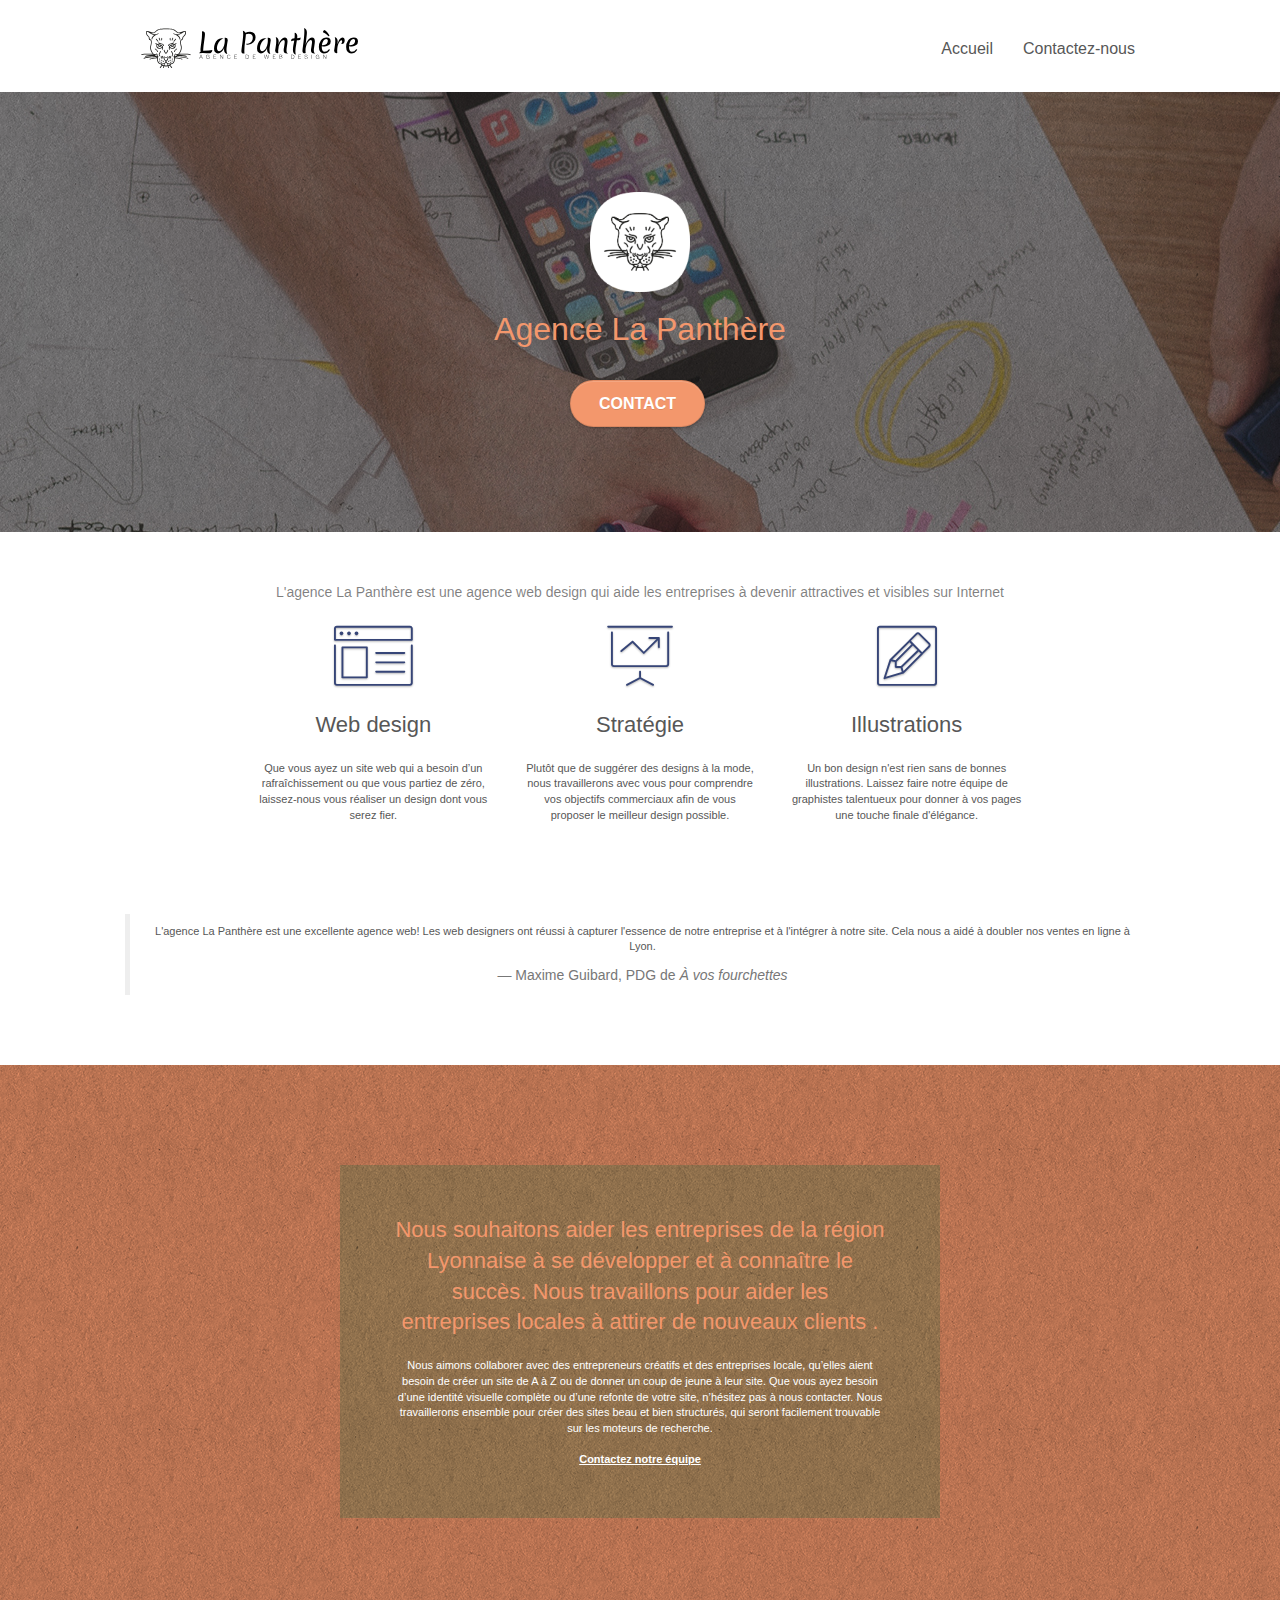
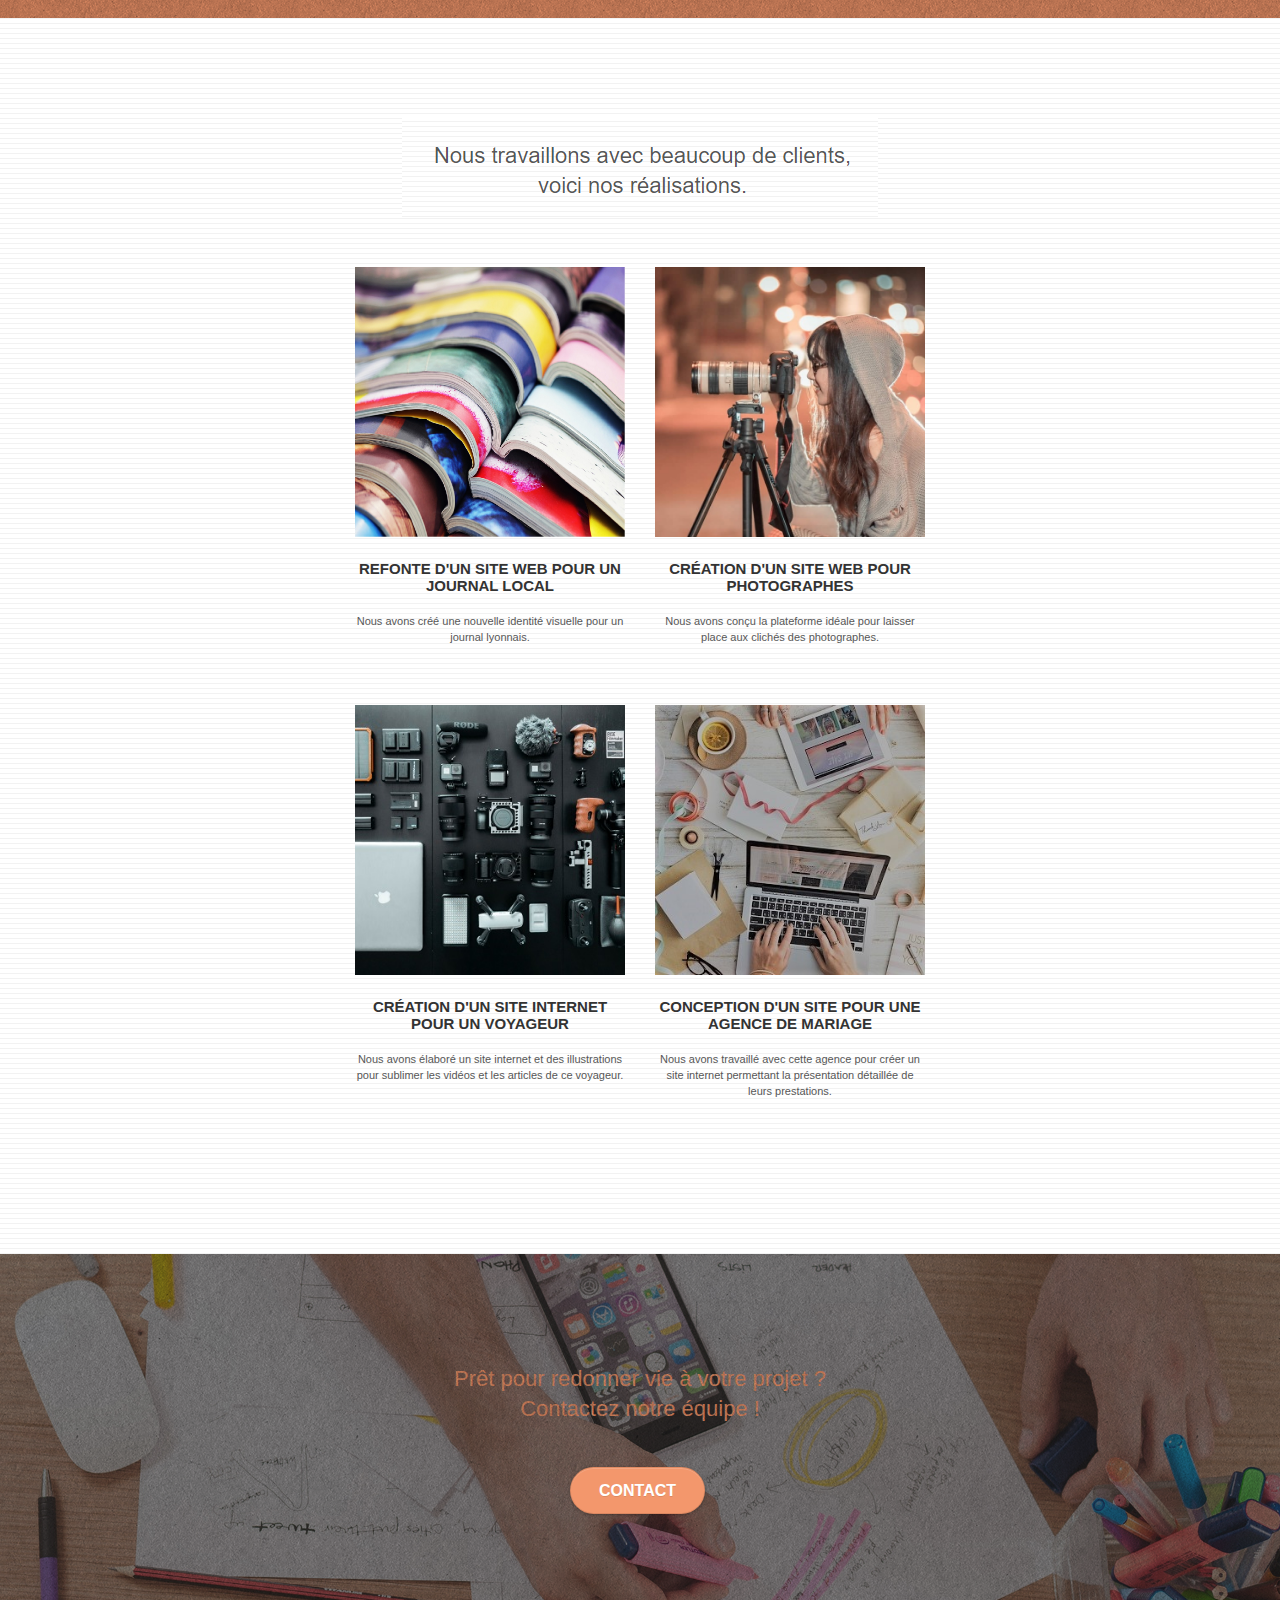
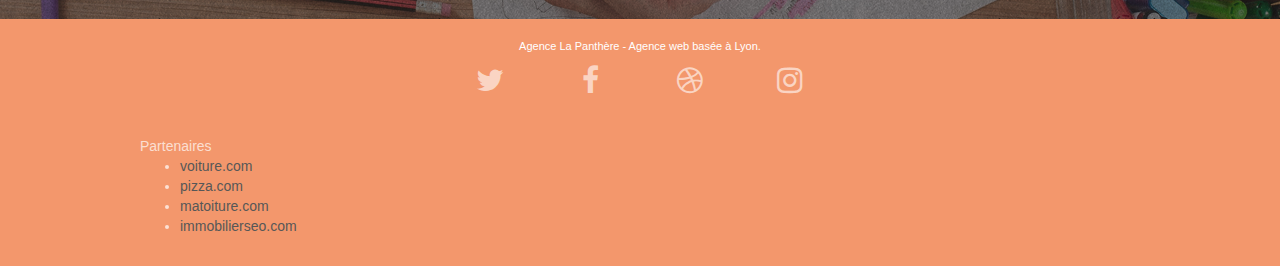
==== accueil.html @ abdcb043 "Amélioration SEO et accessibilité point 1 à 5, 7, 8, 10, 11, 16, 17 et 19" ====
<!doctype html>
<html lang="fr">
<head>
    <meta charset="utf-8">
    <meta name="description" content="L'agence La Pathère est une agence de web design basée à Lyon dont l'objectif est d'aider les entreprises à devenir attractive et visible sur internet.">
    <meta name="viewport" content="width=device-width, initial-scale=1.0, viewport-fit=cover">
    <link rel="shortcut icon" type="image/png" href="favicon.jpg">
    
	<link rel="stylesheet" type="text/css" href="./css/bootstrap.css">
	<link rel="stylesheet" type="text/css" href="style.css">
	<link rel="stylesheet" type="text/css" href="./css/font-awesome.css">
	<link rel="stylesheet" type="text/css" href="./css/et-line.css">
	
    
	<script src="./js/jquery-2.1.0.js"></script>
	<script src="./js/bootstrap.js"></script>
	<script src="./js/blocs.js"></script>
	<script src="./js/jquery.touchSwipe.js" defer></script>
	<script src="./js/gmaps.js"></script>

    <title>La Panthère, entreprise de web design à Lyon</title>

    
<!-- Analytics -->
 
<!-- Analytics END -->
    
</head>
<body>
<!-- Principal conteneur -->
<div class="page-container">
    
<!-- bloc-0 -->
<div class="bloc bgc-white l-bloc " id="bloc-0">
	<div class="container bloc-sm">

		<nav class="navbar row">
			<div class="navbar-header">
				<a class="navbar-brand" href="accueil.html"><img src="img/agence-la-panthere-monochrome.svg" alt="Logo de l'entreprise de web design La Panthère" height="40" /></a>
				<button id="nav-toggle" type="button" class="ui-navbar-toggle navbar-toggle" data-toggle="collapse" data-target=".navbar-1">
					<span class="sr-only">Toggle navigation</span><span class="icon-bar"></span><span class="icon-bar"></span><span class="icon-bar"></span>
				</button>
			</div>
			<div class="collapse navbar-collapse navbar-1 special-dropdown-nav">
				<ul class="site-navigation nav navbar-nav">
					<li>
						<a href="accueil.html">Accueil</a>
					</li>
					<li>
					</li>
					<li>
						<a href="contact.html">Contactez-nous</a>
					</li>
				</ul>
			</div>
		</nav>
	</div>
</div>
<!-- bloc-0 END -->

<!-- bloc-1-presentation -->
<div class="bloc bgc-dark-slate-blue bg-banniere d-bloc bg-t-edge bloc-bg-texture texture-paper b-parallax" id="bloc-1-hero">
	<div class="container bloc-lg">
		<div class="row tight-width-whitespace">
			<div class="col-sm-12">
				<img src="img/logo.png" class="center-block image-resize-mode" width="100" alt="Logo de l'entreprise de web design La Panthère" />
				<h1 class="text-center hero-bloc-text tc-white ">
					Agence La Panthère
				</h1>
				<div class="text-center">
					<a href="contact.html" class="btn btn-lg btn-clean btn-rd cta-hero btn-atomic-tangerine" id="cta-hero">Contact</a>
				</div>
			</div>
		</div>
	</div>
</div>
<!-- bloc-1-presentation END -->

<!-- bloc-2-services -->
<div class="bloc bgc-white l-bloc" id="bloc-2-services">
	<div class="container bloc-md">
		<div class="text-center">
			L'agence La Panthère est une agence web design qui aide les entreprises à devenir attractives et visibles sur Internet
		</div>
		<div class="row voffset-lg med-width-whitespace">
			<div class="col-sm-4">
				<div class="text-center">
					<span class="et-icon-browser sm-shadow icon-dark-slate-blue icons icon-lg"></span>
				</div>
				<h2 class="mg-md text-center">
					Web design
				</h2>
				<p class="text-center ">
					Que vous ayez un site web qui a besoin d&rsquo;un rafraîchissement ou que vous partiez de zéro, laissez-nous vous réaliser un design dont vous serez fier.
				</p>
			</div>
			<div class="col-sm-4">
				<div class="text-center">
					<span class="et-icon-presentation sm-shadow icon-dark-slate-blue icons icon-lg"></span>
				</div>
				<h2 class="mg-md text-center">
					Stratégie
				</h2>
				<p class="text-center ">
					Plutôt que de suggérer des designs à la mode, nous travaillerons avec vous pour comprendre vos objectifs commerciaux afin de vous proposer le meilleur design possible.<br>
				</p>
			</div>
			<div class="col-sm-4">
				<div class="text-center">
					<span class="et-icon-edit sm-shadow icon-dark-slate-blue icons icon-lg"></span>
				</div>
				<h2 class="mg-md text-center">
					Illustrations
				</h2>
				<p class="text-center ">
					Un bon design n'est rien sans de bonnes illustrations. Laissez faire notre équipe de graphistes talentueux pour donner à vos pages une touche finale d'élégance.
				</p>
			</div>
		</div>
		<div class="row voffset-lg voffset">
			<blockquote class="blockquote text-center">
				<p class="mb-0">L'agence La Panthère est une excellente agence web! Les web designers ont réussi à capturer l'essence de notre entreprise et à l'intégrer à notre site. Cela nous a aidé à doubler nos ventes en ligne à Lyon.</p>
				<footer class="blockquote-footer">Maxime Guibard, PDG de <cite title="Source Title">À vos fourchettes</cite></footer>
			</blockquote>
		</div>
	</div>
</div>
<!-- bloc-2-services END -->

<!-- bloc-3-what-i-do -->
<div class="bloc tc-white bgc-atomic-tangerine bg-presentation d-bloc bloc-bg-texture texture-paper b-parallax" id="bloc-3-what-i-do">
	<div class="container bloc-lg">
		<div class="row tight-width-whitespace black-background">
			<div class="col-sm-12">
				<h2 class="mg-md text-center tc-white">
					Nous souhaitons aider les entreprises de la région Lyonnaise à se développer et à connaître le succès. Nous travaillons pour aider les entreprises locales à attirer de nouveaux clients .<br>
				</h2>
				<p class="text-center white">
					Nous aimons collaborer avec des entrepreneurs créatifs et des entreprises locale, qu’elles aient besoin de créer un site de A à Z ou de donner un coup de jeune à leur site. Que vous ayez besoin d’une identité visuelle complète ou d’une refonte de votre site, n’hésitez pas à nous contacter. Nous travaillerons ensemble pour créer des sites beau et bien structurés, qui seront facilement trouvable sur les moteurs de recherche. <br><br><a class="ltc-white bold-link" href="contact.html">Contactez notre équipe</a><br>
				</p>
			</div>
		</div>
	</div>
</div>
<!-- bloc-3-what-i-do END -->

<!-- bloc-4-portfolio -->
<div class="bloc bgc-white bg-lines-h2-bg bg-repeat l-bloc" id="bloc-4-portfolio">
	<div class="container bloc-lg">
		<div class="row">
			<div class="col-sm-12 text-center">
				<img alt="Image de livre empilé" src="img/title2.png" />
			</div>
		</div>
		<div class="row tight-width-whitespace portfolio-row">
			<div class="col-sm-6">
				<a href="#" data-lightbox="img/1.jpg" data-gallery-id="gallery-1" data-caption="Refonte d'un site web pour un journal local" data-frame="snapshot-lb"><img src="img/1.jpg" alt="Photo de livre empilé" class="img-responsive portfolio-thumb" /></a>
				<h3 class="mg-md text-center">
					Refonte d'un site web pour un journal local
				</h3>
				<p class="text-center">
					Nous avons créé une nouvelle identité visuelle pour un journal lyonnais.
				</p>
			</div>
			<div class="col-sm-6">
				<a href="#" data-lightbox="img/2.jpg" data-gallery-id="gallery-1" data-caption="Création d'un site web pour photographes" data-frame="snapshot-lb"><img src="img/2.jpg" class="img-responsive portfolio-thumb" alt="Photo d'une femme prenant une photo" /></a>
				<h3 class="mg-md text-center">
					Création d'un site web pour photographes
				</h3>
				<p class="text-center">
					Nous avons conçu la plateforme idéale pour laisser place aux clichés des photographes.
				</p>
			</div>
		</div>
		<div class="row tight-width-whitespace portfolio-row">
			<div class="col-sm-6">
				<a href="#" data-lightbox="img/3.bmp" data-gallery-id="gallery-1" data-caption="Création d'un site internet pour un voyageur" data-frame="snapshot-lb"><img src="img/3.bmp" class="img-responsive portfolio-thumb" alt="Photo de divers équipements de vidéaste"/></a>
				<h3 class="mg-md text-center">
					Création d'un site internet pour un voyageur
				</h3>
				<p class="text-center">
					Nous avons élaboré un site internet et des illustrations pour sublimer les vidéos et les articles de ce voyageur.
				</p>
			</div>
			<div class="col-sm-6">
				<a href="#" data-lightbox="img/4.bmp" data-gallery-id="gallery-1" data-caption="Conception d'un site pour une agence de mariage" data-frame="snapshot-lb"><img src="img/4.bmp" class="img-responsive portfolio-thumb" alt="Photo représantant des personnes travaillant sur une site web pour une agence de mariage" /></a>
				<h3 class="mg-md text-center">
					Conception d'un site pour une agence de mariage
				</h3>
				<p class="text-center">
					Nous avons travaillé avec cette agence pour créer un site internet permettant la présentation détaillée de leurs prestations.
				</p>
			</div>
		</div>
	</div>
</div>
<!-- bloc-4-portfolio END -->

<!-- bloc-5-cta -->
<div class="bloc bgc-dark-slate-blue bg-banniere d-bloc bloc-bg-texture texture-paper" id="bloc-5-cta">
	<div class="container bloc-lg">
		<div class="row">
			<h2 class="mg-md text-center tc-white">
				Prêt pour redonner vie à votre projet ?<br>Contactez notre équipe !
			</h2>
			<div class="col-sm-12 text-center">
				<a href="contact.html" class="btn btn-atomic-tangerine btn-clean btn-rd btn-lg cta-hero">Contact</a>
			</div>
		</div>
	</div>
</div>
<!-- bloc-5-cta END -->

<!-- Footer - bloc-8 -->
<div class="bloc bgc-atomic-tangerine d-bloc" id="bloc-8">
	<div class="container bloc-sm">
		<div class="row">
			<div class="col-sm-12">
				<p class="text-center white">
					Agence La Panthère - Agence web basée à Lyon.<br>
				</p>
				<div class="row row-no-gutters social">
					<div class="col-sm-3">
						<div class="text-center">
							<a class="social" href="index.html"><span class="fa fa-twitter icon-md"></span></a>
						</div>
					</div>
					<div class="col-sm-3">
						<div class="text-center">
							<a class="social" href="index.html"><span class="fa fa-facebook icon-md"></span></a>
						</div>
					</div>
					<div class="col-sm-3">
						<div class="text-center">
							<a class="social" href="index.html"><span class="fa fa-dribbble icon-md"></span></a>
						</div>
					</div>
					<div class="col-sm-3">
						<div class="text-center">
							<a class="social" href="index.html"><span class="fa fa-instagram icon-md"></span></a>
						</div>
					</div>
					<div class="keywords" style="color:#F3976C;">Agence web à paris, stratégie web, web design, illustrations, design de site web, site web, web, internet, site internet, site</div>
				</div>
				<div class="row">
					<div class="col-sm-4">
						Partenaires
							<ul>
								<li><a href="voiture.com">voiture.com</a></li>
								<li><a href="pizza.com">pizza.com</a></li>
								<li><a href="matoiture.com">matoiture.com</a></li>
								<li><a href="immobilierseo.com">immobilierseo.com</a></li>
							</ul>		
					</div>
				</div>
			</div>
		</div>
	</div>
</div>
<!-- Footer - bloc-8 END -->

</div>
<!-- Principal conteneur END -->
    

</body>
</html>
---- style.css ----
body {
    margin: 0;
    padding: 0;
    background: #FFF;
    overflow-x: hidden;
    -webkit-font-smoothing: antialiased;
    -moz-osx-font-smoothing: grayscale;
}

a,
button {
    transition: all .3s ease-in-out;
    outline: none!important;
}

a:hover {
    text-decoration: none;
    cursor: pointer;
}

#page-loading-blocs-notifaction {
    position: fixed;
    top: 0;
    bottom: 0;
    width: 100%;
    z-index: 100000;
    background: #FFFFFF url("img/pageload-spinner.gif") no-repeat center center;
}

.bloc {
    width: 100%;
    clear: both;
    background: 50% 50% no-repeat;
    padding: 0 50px;
    -webkit-background-size: cover;
    -moz-background-size: cover;
    -o-background-size: cover;
    background-size: cover;
    position: relative;
}

.bloc .container {
    padding-left: 0;
    padding-right: 0;
}

.bloc-lg {
    padding: 100px 50px;
}

.bloc-md {
    padding: 50px;
}

.bloc-sm {
    padding: 20px 50px;
}

.bg-center,
.bg-l-edge,
.bg-r-edge,
.bg-t-edge,
.bg-b-edge,
.bg-tl-edge,
.bg-bl-edge,
.bg-tr-edge,
.bg-br-edge,
.bg-repeat {
    -webkit-background-size: auto!important;
    -moz-background-size: auto!important;
    -o-background-size: auto!important;
    background-size: auto!important;
}

.bg-repeat {
    background: repeat;
}

.bg-t-edge {
    background: top no-repeat;
}

.bloc-bg-texture::before {
    content: "";
    background-size: 2px 2px;
    position: absolute;
    top: 0;
    bottom: 0;
    left: 0;
    right: 0;
}

.texture-paper::before {
    background: url("img/texture-paper.png");
    background-size: 280px 280px;
}

.b-parallax {
    background-attachment: fixed;
}

.d-bloc {
    color: rgba(255, 255, 255, .7);
}

.d-bloc button:hover {
    color: rgba(255, 255, 255, .9);
}

.d-bloc .icon-round,
.d-bloc .icon-square,
.d-bloc .icon-rounded,
.d-bloc .icon-semi-rounded-a,
.d-bloc .icon-semi-rounded-b {
    border-color: rgba(255, 255, 255, .9);
}

.d-bloc .divider-h span {
    border-color: rgba(255, 255, 255, .2);
}

.d-bloc .a-btn,
.d-bloc .navbar a,
.d-bloc .navbar-brand,
.d-bloc a .icon-sm,
.d-bloc a .icon-md,
.d-bloc a .icon-lg,
.d-bloc a .icon-xl,
.d-bloc h1 a,
.d-bloc h2 a,
.d-bloc h3 a,
.d-bloc h4 a,
.d-bloc h5 a,
.d-bloc h6 a,
.d-bloc p a {
    color: rgba(255, 255, 255, .6);
}

.d-bloc .a-btn:hover,
.d-bloc .navbar a:hover,
.d-bloc .navbar-brand:hover,
.d-bloc a:hover .icon-sm,
.d-bloc a:hover .icon-md,
.d-bloc a:hover .icon-lg,
.d-bloc a:hover .icon-xl,
.d-bloc h1 a:hover,
.d-bloc h2 a:hover,
.d-bloc h3 a:hover,
.d-bloc h4 a:hover,
.d-bloc h5 a:hover,
.d-bloc h6 a:hover,
.d-bloc p a:hover {
    color: rgba(255, 255, 255, 1);
}

.d-bloc .navbar-toggle .icon-bar {
    background: rgba(255, 255, 255, 1);
}

.d-bloc .btn-wire,
.d-bloc .btn-wire:hover {
    color: rgba(255, 255, 255, 1);
    border-color: rgba(255, 255, 255, 1);
}

.d-bloc .panel {
    color: rgba(0, 0, 0, .5);
}

.d-bloc .panel button:hover {
    color: rgba(0, 0, 0, .7);
}

.d-bloc .panel icon {
    border-color: rgba(0, 0, 0, .7);
}

.d-bloc .panel .divider-h span {
    border-color: rgba(0, 0, 0, .1);
}

.d-bloc .panel .a-btn {
    color: rgba(0, 0, 0, .6);
}

.d-bloc .panel .a-btn:hover {
    color: rgba(0, 0, 0, 1);
}

.d-bloc .panel .btn-wire,
.d-bloc .panel .btn-wire:hover {
    color: rgba(0, 0, 0, .7);
    border-color: rgba(0, 0, 0, .3);
}

.d-bloc .panel,
.l-bloc {
    color: rgba(0, 0, 0, .5);
}

.d-bloc .panel button:hover,
.l-bloc button:hover {
    color: rgba(0, 0, 0, .7);
}

.l-bloc .icon-round,
.l-bloc .icon-square,
.l-bloc .icon-rounded,
.l-bloc .icon-semi-rounded-a,
.l-bloc .icon-semi-rounded-b {
    border-color: rgba(0, 0, 0, .7);
}

.d-bloc .panel .divider-h span,
.l-bloc .divider-h span {
    border-color: rgba(0, 0, 0, .1);
}

.d-bloc .panel .a-btn,
.l-bloc .a-btn,
.l-bloc .navbar a,
.l-bloc .navbar-brand,
.l-bloc a .icon-sm,
.l-bloc a .icon-md,
.l-bloc a .icon-lg,
.l-bloc a .icon-xl,
.l-bloc h1 a,
.l-bloc h2 a,
.l-bloc h3 a,
.l-bloc h4 a,
.l-bloc h5 a,
.l-bloc h6 a,
.l-bloc p a {
    color: rgba(0, 0, 0, .6);
}

.d-bloc .panel .a-btn:hover,
.l-bloc .a-btn:hover,
.l-bloc .navbar a:hover,
.l-bloc .navbar-brand:hover,
.l-bloc a:hover .icon-sm,
.l-bloc a:hover .icon-md,
.l-bloc a:hover .icon-lg,
.l-bloc a:hover .icon-xl,
.l-bloc h1 a:hover,
.l-bloc h2 a:hover,
.l-bloc h3 a:hover,
.l-bloc h4 a:hover,
.l-bloc h5 a:hover,
.l-bloc h6 a:hover,
.l-bloc p a:hover {
    color: rgba(0, 0, 0, 1);
}

.l-bloc .navbar-toggle .icon-bar {
    color: rgba(0, 0, 0, .6);
}

.d-bloc .panel .btn-wire,
.d-bloc .panel .btn-wire:hover,
.l-bloc .btn-wire,
.l-bloc .btn-wire:hover {
    color: rgba(0, 0, 0, .7);
    border-color: rgba(0, 0, 0, .3);
}

.voffset {
    margin-top: 30px;
}

.voffset-lg {
    margin-top: 80px;
}

.row-no-gutters {
    margin-right: 0;
    margin-left: 0;
}

.row.row-no-gutters > [class^="col-"],
.row.row-no-gutters > [class*=" col-"] {
    padding-right: 0;
    padding-left: 0;
}

#bloc-1-hero h1 {
    font-size: 32px;
}

.navbar {
    margin-bottom: 0;
    z-index: 1;
}

.navbar-brand {
    height: auto;
    padding: 3px 15px;
    font-size: 25px;
    font-weight: normal;
    font-weight: 600;
    line-height: 44px;
}

.navbar-brand img {
    max-height: 200px;
    margin: 0 5px 0 0;
    display: inline;
}

.navbar-brand img[src$=svg] {
    min-width: 100px;
}

.nav-center .navbar-brand img {
    margin: 0;
}

.navbar .nav {
    padding-top: 2px;
    margin-right: -16px;
    float: right;
    z-index: 1;
}

.nav > li {
    float: left;
    margin-top: 4px;
    font-size: 16px;
}

.navbar-nav .open .dropdown-menu > li > a {
    text-align: inherit;
}

.nav > li a:hover,
.nav > li a:focus {
    background: transparent;
}

.navbar-toggle {
    margin: 10px 10px 0 0;
    border: 0px;
}

.navbar-toggle:hover {
    background: transparent!important;
}

.navbar-toggle .icon-bar {
    background-color: rgba(0, 0, 0, .5);
    width: 26px;
}

.nav-invert .navbar .nav {
    float: left;
}

.nav-invert .navbar-header,
.nav-invert .navbar-brand {
    float: right;
    position: relative;
    z-index: 2;
}

@media (min-width: 768px) {
    .site-navigation {
        position: absolute;
        top: 50%;
        right: 20px;
        transform: translate(0, -50%);
        -webkit-transform: translateY(-50%);
    }
    .nav > li .dropdown-menu a,
    .nav > li .dropdown-menu a:hover {
        color: #484848;
    }
    .nav-invert .site-navigation {
        left: 0;
        right: 0;
    }
    .nav-center {
        text-align: center;
    }
    .nav-center .navbar-header {
        width: 100%;
    }
    .nav-center .navbar-header,
    .nav-center .navbar-brand,
    .nav-center .nav > li {
        float: none;
        display: inline-block;
    }
    .nav-center .site-navigation {
        position: relative;
        width: 100%;
        right: 0;
        margin-right: 0px;
        margin-top: 20px;
    }
    .nav-center.mini-nav .navbar-toggle {
        float: none;
        margin: 10px auto 0;
    }
}

.nav > li > .dropdown a {
    background: none!important;
    display: block;
    padding: 14px 15px;
}

nav .caret {
    margin: 0 5px;
}

.dropdown-menu .dropdown-menu {
    top: -8px;
    left: 100%;
}

.dropdown-menu .dropmenu-flow-right {
    top: 100%;
    left: 0;
    margin-left: -1px;
    border-top-left-radius: 0;
    border-top-right-radius: 0;
}

.dropdown-menu .dropdown span {
    border: 4px solid black;
    border-top-color: transparent;
    border-right-color: transparent;
    border-bottom-color: transparent;
    margin: 6px -5px 0 0!important;
    float: right;
}

.mg-md {
    margin-top: 10px;
    margin-bottom: 20px;
}

.mg-lg {
    margin-top: 10px;
    margin-bottom: 40px;
}

.btn {
    margin: 0 5px 5px 0;
}

.btn.pull-right {
    margin: 0 0 5px 5px;
}

.btn-d,
.btn-d:hover,
.btn-d:focus {
    color: #FFF;
    background: rgba(0, 0, 0, .3);
}

button {
    outline: none!important;
}

.btn-rd {
    border-radius: 40px;
}

.btn-clean {
    border: 1px solid rgba(0, 0, 0, .08);
    border-bottom-color: rgba(0, 0, 0, .1);
    text-shadow: 0 1px 0 rgba(0, 0, 1, .1);
    box-shadow: 0 1px 3px rgba(0, 0, 1, .25), inset 0 1px 0 0 rgba(255, 255, 255, .15);
}

.icon-md {
    font-size: 30px!important;
}

.icon-lg {
    font-size: 60px!important;
}

.sm-shadow {
    text-shadow: 0 1px 2px rgba(0, 0, 0, .3);
}

.panel-sq,
.panel-sq .panel-heading,
.panel-sq .panel-footer {
    border-radius: 0;
}

.panel-rd {
    border-radius: 30px;
}

.panel-rd .panel-heading {
    border-radius: 29px 29px 0 0;
}

.panel-rd .panel-footer {
    border-radius: 0 0 29px 29px;
}

.form-control {
    border-color: rgba(0, 0, 0, .1);
    box-shadow: none;
}

.scrollToTop {
    width: 40px;
    height: 40px;
    position: fixed;
    bottom: 20px;
    right: 20px;
    opacity: 0;
    z-index: 500;
    transition: all .3s ease-in-out;
}

.scrollToTop span {
    margin-top: 6px;
}

.showScrollTop {
    font-size: 14px;
    opacity: 1;
}

a[data-lightbox] {
    position: relative;
    display: block;
    text-align: center;
}

a[data-lightbox]:hover::before {
    content: "+";
    font-family: "HelveticaNeue-Light", "Helvetica Neue Light", "Helvetica Neue", Helvetica, Arial;
    font-size: 32px;
    width: 50px;
    height: 50px;
    margin-left: -25px;
    border-radius: 50%;
    background: rgba(0, 0, 0, .6);
    color: #FFF;
    font-weight: 100;
    z-index: 1;
    position: absolute;
    top: 50%;
    transform: translateY(-50%);
    -webkit-transform: translateY(-50%);
}

a[data-lightbox]:hover img {
    opacity: 0.6;
    -webkit-animation-fill-mode: none;
    animation-fill-mode: none;
}

#lightbox-modal {
    display: flex;
    align-items: center;
}

#lightbox-modal .modal-dialog {
    width: 90%;
    max-width: 900px;
    margin: 0 auto 0;
}

#lightbox-modal .modal-dialog img {
    max-height: 90vh;
    margin: 0 auto;
}

.lightbox-caption {
    padding: 20px;
    color: #FFF;
    background: rgba(0, 0, 0, .5);
    position: absolute;
    left: 15px;
    right: 15px;
    bottom: 5px;
}

.close-lightbox {
    color: #FFF;
    font-size: 30px;
    position: absolute;
    top: 20px;
    right: 20px;
    z-index: 20;
    background: rgba(0, 0, 0, .5);
    border: none;
    line-height: 30px;
    padding: 0 9px 5px;
    opacity: 0.3;
}

.close-lightbox:hover,
.next-lightbox:hover,
.prev-lightbox:hover {
    opacity: 1.0;
    color: #FFF;
}

.next-lightbox,
.prev-lightbox {
    font-size: 20px;
    color: rgba(255, 255, 255, .9);
    background: rgba(0, 0, 0, .5);
    transition: all .2s ease-in-out;
    position: absolute;
    top: 45%;
    z-index: 1;
    opacity: 0.4;
}

.next-lightbox {
    padding: 6px 8px 1px 13px;
    right: 25px;
}

.prev-lightbox {
    padding: 6px 13px 1px 10px;
    left: 25px;
}

.snapshot-lb .modal-body {
    padding-bottom: 45px;
}

.snapshot-lb .lightbox-caption {
    padding: 0;
    color: rgba(0, 0, 0, .5);
    background: none;
}

h1,
h2,
h3,
h4,
h5,
h6,
p,
label,
.btn,
a {
    font-family: "helvetica";
    font-weight: 400;
    color: #575757!important;
}

.container {
    max-width: 1000px;
}

.hero-bloc-text {
    font-size: 38px;
}

.hero-bloc-text-sub {
    font-size: 36px;
}

.statement-bloc-text {
    line-height: 26px;
    font-style: italic;
    font-size: 20px;
    text-align: center;
    font-weight: lighter;
    max-width: 520px;
    margin: auto auto auto auto;
}

p {
    font-size: 11px;
}

.tight-width-whitespace {
    max-width: 600px;
    margin: auto auto auto auto;
}

.h1 {
    font-size: 20px;
    font-family: "Open Sans";
}

.cta-hero {
    margin-top: 22px;
    color: #FFFFFF!important;
    text-transform: uppercase;
    padding: 12px 28px 12px 28px;
    font-size: 16px;
    font-weight: 700;
}

.social {
    max-width: 400px;
    margin: auto auto auto auto;
}

h2 {
    font-size: 22px;
    line-height: 1.4em;
}

h3 {
    font-size: 15px;
    text-transform: uppercase;
    font-weight: 700;
    color: #333333!important;
}

.med-width-whitespace {
    max-width: 800px;
    margin: auto auto auto auto;
    box-shadow: 0px 0px 0px #000000;
}

h1 {
    color: #333333!important;
}

h4 {
    color: #333333!important;
}

.icons {
    margin-bottom: 14px;
    margin-top: 24px;
}

.white {
    color: #FFFFFF!important;
}

.portfolio-thumb {
    margin-bottom: 24px;
}

.portfolio-row {
    margin-bottom: 44px;
    margin-top: 50px;
}

.avatar {
    box-shadow: 0px 4px 9px rgba(0, 0, 0, 0.3);
}

.black-background {
    background-color: rgba(165, 147, 99, 0.7);
    padding: 40px 40px 40px 40px;
}

.bold-link {
    font-weight: 900;
    text-decoration: underline!important;
}

.bgc-white {
    background-color: #FFFFFF;
}

.bgc-dark-slate-blue {
    background-color: #364577;
}

.bgc-atomic-tangerine {
    background-color: #F3976C;
}

.tc-white {
    color: #F3976C!important;
}

.btn-atomic-tangerine {
    background: #F3976C;
    color: #FFFFFF!important;
}

.btn-atomic-tangerine:hover {
    background: #c27956!important;
    color: #FFFFFF!important;
}

.ltc-white {
    color: #FFFFFF!important;
}

.ltc-white:hover {
    color: #cccccc!important;
}

.ltc-atomic-tangerine {
    color: #F3976C!important;
}

.ltc-atomic-tangerine:hover {
    color: #c27956!important;
}

.icon-dark-slate-blue {
    color: #364577!important;
    border-color: #364577!important;
}

.bg-dots-bg {
    background-image: url("img/dots-bg.png");
}

.bg-lines-h2-bg {
    background-image: url("img/lines-h2-bg.png");
}

.bg-banniere {
    background-image: url("img/agence-la-panthere.jpg");
}

.bg-presentation {
    background-image: url("img/image-de-presentation.bmp");
}

@media (max-width: 1024px) {
    .bloc {
        padding-left: 20px;
        padding-right: 20px;
    }
    .bloc.full-width-bloc,
    .bloc-tile-2.full-width-bloc .container,
    .bloc-tile-3.full-width-bloc .container,
    .bloc-tile-4.full-width-bloc .container {
        padding-left: 0;
        padding-right: 0;
    }
}

@media (max-width: 992px) and (min-width: 768px) {
    .navbar .nav {
        max-width: 80%
    }
    .nav-center.navbar .nav {
        max-width: 100%
    }
}

@media only screen and (min-device-width: 768px) and (max-device-width: 1024px) and (orientation: landscape) {
    .b-parallax {
        background-attachment: scroll;
    }
}

@media only screen and (min-device-width: 1024px) and (max-device-width: 1366px) and (-webkit-min-device-pixel-ratio: 1.5) {
    .b-parallax {
        background-attachment: scroll;
    }
}

@media (max-width: 991px) {
    .container {
        width: 100%;
    }
    .b-parallax {
        background-attachment: scroll;
    }
    .page-container,
    #hero-bloc {
        overflow-x: hidden;
        position: relative;
    }
    .bloc {
        padding-left: constant(safe-area-inset-left);
        padding-right: constant(safe-area-inset-right);
    }
    .bloc-group,
    .bloc-group .bloc {
        display: block;
        width: 100%;
    }
    .bloc-fill-screen .fill-bloc-top-edge,
    .bloc-fill-screen .fill-bloc-bottom-edge {
        padding: 0 20px;
        padding-left: constant(safe-area-inset-left);
        padding-right: constant(safe-area-inset-right);
    }
}

@media (max-width: 767px) {
    .page-container {
        overflow-x: hidden;
        position: relative;
    }
    h1,
    h2,
    h3,
    h4,
    h5,
    h6,
    p,
    #disqus_thread {
        padding-left: 10px!important;
        padding-right: 10px!important;
    }
    .b-parallax {
        background-attachment: scroll;
    }
    .navbar .nav {
        padding-top: 0;
        border-top: 1px solid rgba(0, 0, 0, .2);
        float: none!important;
    }
    .navbar.row {
        margin-left: 0;
        margin-right: 0;
    }
    .site-navigation {
        position: inherit;
        transform: none;
        -webkit-transform: none;
        -ms-transform: none;
    }
    .nav > li {
        margin-top: 0;
        border-bottom: 1px solid rgba(0, 0, 0, .1);
        background: rgba(0, 0, 0, .05);
        text-align: left;
        padding-left: 15px;
        width: 100%;
    }
    .nav > li:hover {
        background: rgba(0, 0, 0, .08);
    }
    .dropdown .dropdown a .caret {
        float: none;
        margin: 5px 0 0 10px!important;
        border: 4px solid black;
        border-bottom-color: transparent;
        border-right-color: transparent;
        border-left-color: transparent;
    }
    #hero-bloc .navbar .nav {
        background: rgba(0, 0, 0, .8);
    }
    #hero-bloc .navbar .nav a {
        color: rgba(255, 255, 255, .6);
    }
    .hero {
        padding: 50px 0;
    }
    .hero-nav {
        left: -1px;
        right: -1px;
    }
    .navbar-collapse {
        padding: 0;
        overflow-x: hidden;
        -webkit-box-shadow: none;
        box-shadow: none;
    }
    .navbar-brand img {
        max-height: 40px;
        width: auto;
    }
    .nav-invert .navbar-header {
        float: none;
        width: 100%;
    }
    .nav-invert .navbar-toggle {
        float: left;
        margin-left: 10px;
    }
    .bloc {
        padding-left: 0;
        padding-right: 0;
    }
    .bloc-xxl,
    .bloc-xl,
    .bloc-lg {
        padding: 40px 0;
    }
    .bloc-sm,
    .bloc-md {
        padding-left: 0;
        padding-right: 0;
    }
    .bloc-tile-2 .container,
    .bloc-tile-3 .container,
    .bloc-tile-4 .container,
    .bloc-fill-screen .fill-bloc-top-edge,
    .bloc-fill-screen .fill-bloc-bottom-edge {
        padding-left: 0;
        padding-right: 0;
    }
    .a-block {
        padding: 0 10px;
    }
    .btn-dwn {
        display: none;
    }
    .voffset {
        margin-top: 5px;
    }
    .voffset-md {
        margin-top: 20px;
    }
    .voffset-lg {
        margin-top: 30px;
    }
    form {
        padding: 5px;
    }
    .close-lightbox {
        display: inline-block;
    }
    .blocsapp-device-iphone5 {
        background-size: 216px 425px;
        padding-top: 60px;
        width: 216px;
        height: 425px;
    }
    .blocsapp-device-iphone5 img {
        width: 180px;
        height: 320px;
    }
}

@media (max-width: 400px) {
    .bloc {
        padding-left: 0;
        padding-right: 0;
    }
}

@media (max-width: 767px) {
    .bloc-mob-center-text {
        text-align: center;
    }
}
---- css/et-line.css ----
@font-face {
    font-family: et-line;
    src: url(../fonts/et-line.eot);
    src: url(../fonts/et-line.eot?#iefix) format('embedded-opentype'), url(../fonts/et-line.woff) format('woff'), url(../fonts/et-line.ttf) format('truetype'), url(../fonts/et-line.svg#et-line) format('svg');
    font-weight: 400;
    font-style: normal
}

.et-icon-adjustments,
.et-icon-alarmclock,
.et-icon-anchor,
.et-icon-aperture,
.et-icon-attachment,
.et-icon-bargraph,
.et-icon-basket,
.et-icon-beaker,
.et-icon-bike,
.et-icon-book-open,
.et-icon-briefcase,
.et-icon-browser,
.et-icon-calendar,
.et-icon-camera,
.et-icon-caution,
.et-icon-chat,
.et-icon-circle-compass,
.et-icon-clipboard,
.et-icon-clock,
.et-icon-cloud,
.et-icon-compass,
.et-icon-desktop,
.et-icon-dial,
.et-icon-document,
.et-icon-documents,
.et-icon-download,
.et-icon-dribbble,
.et-icon-edit,
.et-icon-envelope,
.et-icon-expand,
.et-icon-facebook,
.et-icon-flag,
.et-icon-focus,
.et-icon-gears,
.et-icon-genius,
.et-icon-gift,
.et-icon-global,
.et-icon-globe,
.et-icon-googleplus,
.et-icon-grid,
.et-icon-happy,
.et-icon-hazardous,
.et-icon-heart,
.et-icon-hotairballoon,
.et-icon-hourglass,
.et-icon-key,
.et-icon-laptop,
.et-icon-layers,
.et-icon-lifesaver,
.et-icon-lightbulb,
.et-icon-linegraph,
.et-icon-linkedin,
.et-icon-lock,
.et-icon-magnifying-glass,
.et-icon-map,
.et-icon-map-pin,
.et-icon-megaphone,
.et-icon-mic,
.et-icon-mobile,
.et-icon-newspaper,
.et-icon-notebook,
.et-icon-paintbrush,
.et-icon-paperclip,
.et-icon-pencil,
.et-icon-phone,
.et-icon-picture,
.et-icon-pictures,
.et-icon-piechart,
.et-icon-presentation,
.et-icon-pricetags,
.et-icon-printer,
.et-icon-profile-female,
.et-icon-profile-male,
.et-icon-puzzle,
.et-icon-quote,
.et-icon-recycle,
.et-icon-refresh,
.et-icon-ribbon,
.et-icon-rss,
.et-icon-sad,
.et-icon-scissors,
.et-icon-scope,
.et-icon-search,
.et-icon-shield,
.et-icon-speedometer,
.et-icon-strategy,
.et-icon-streetsign,
.et-icon-tablet,
.et-icon-target,
.et-icon-telescope,
.et-icon-toolbox,
.et-icon-tools,
.et-icon-tools-2,
.et-icon-trophy,
.et-icon-tumblr,
.et-icon-twitter,
.et-icon-upload,
.et-icon-video,
.et-icon-wallet,
.et-icon-wine {
    font-family: et-line;
    speak: none;
    font-style: normal;
    font-weight: 400;
    font-variant: normal;
    text-transform: none;
    line-height: 1;
    -webkit-font-smoothing: antialiased;
    -moz-osx-font-smoothing: grayscale;
    display: inline-block
}

.et-icon-mobile:before {
    content: "\e000"
}

.et-icon-laptop:before {
    content: "\e001"
}

.et-icon-desktop:before {
    content: "\e002"
}

.et-icon-tablet:before {
    content: "\e003"
}

.et-icon-phone:before {
    content: "\e004"
}

.et-icon-document:before {
    content: "\e005"
}

.et-icon-documents:before {
    content: "\e006"
}

.et-icon-search:before {
    content: "\e007"
}

.et-icon-clipboard:before {
    content: "\e008"
}

.et-icon-newspaper:before {
    content: "\e009"
}

.et-icon-notebook:before {
    content: "\e00a"
}

.et-icon-book-open:before {
    content: "\e00b"
}

.et-icon-browser:before {
    content: "\e00c"
}

.et-icon-calendar:before {
    content: "\e00d"
}

.et-icon-presentation:before {
    content: "\e00e"
}

.et-icon-picture:before {
    content: "\e00f"
}

.et-icon-pictures:before {
    content: "\e010"
}

.et-icon-video:before {
    content: "\e011"
}

.et-icon-camera:before {
    content: "\e012"
}

.et-icon-printer:before {
    content: "\e013"
}

.et-icon-toolbox:before {
    content: "\e014"
}

.et-icon-briefcase:before {
    content: "\e015"
}

.et-icon-wallet:before {
    content: "\e016"
}

.et-icon-gift:before {
    content: "\e017"
}

.et-icon-bargraph:before {
    content: "\e018"
}

.et-icon-grid:before {
    content: "\e019"
}

.et-icon-expand:before {
    content: "\e01a"
}

.et-icon-focus:before {
    content: "\e01b"
}

.et-icon-edit:before {
    content: "\e01c"
}

.et-icon-adjustments:before {
    content: "\e01d"
}

.et-icon-ribbon:before {
    content: "\e01e"
}

.et-icon-hourglass:before {
    content: "\e01f"
}

.et-icon-lock:before {
    content: "\e020"
}

.et-icon-megaphone:before {
    content: "\e021"
}

.et-icon-shield:before {
    content: "\e022"
}

.et-icon-trophy:before {
    content: "\e023"
}

.et-icon-flag:before {
    content: "\e024"
}

.et-icon-map:before {
    content: "\e025"
}

.et-icon-puzzle:before {
    content: "\e026"
}

.et-icon-basket:before {
    content: "\e027"
}

.et-icon-envelope:before {
    content: "\e028"
}

.et-icon-streetsign:before {
    content: "\e029"
}

.et-icon-telescope:before {
    content: "\e02a"
}

.et-icon-gears:before {
    content: "\e02b"
}

.et-icon-key:before {
    content: "\e02c"
}

.et-icon-paperclip:before {
    content: "\e02d"
}

.et-icon-attachment:before {
    content: "\e02e"
}

.et-icon-pricetags:before {
    content: "\e02f"
}

.et-icon-lightbulb:before {
    content: "\e030"
}

.et-icon-layers:before {
    content: "\e031"
}

.et-icon-pencil:before {
    content: "\e032"
}

.et-icon-tools:before {
    content: "\e033"
}

.et-icon-tools-2:before {
    content: "\e034"
}

.et-icon-scissors:before {
    content: "\e035"
}

.et-icon-paintbrush:before {
    content: "\e036"
}

.et-icon-magnifying-glass:before {
    content: "\e037"
}

.et-icon-circle-compass:before {
    content: "\e038"
}

.et-icon-linegraph:before {
    content: "\e039"
}

.et-icon-mic:before {
    content: "\e03a"
}

.et-icon-strategy:before {
    content: "\e03b"
}

.et-icon-beaker:before {
    content: "\e03c"
}

.et-icon-caution:before {
    content: "\e03d"
}

.et-icon-recycle:before {
    content: "\e03e"
}

.et-icon-anchor:before {
    content: "\e03f"
}

.et-icon-profile-male:before {
    content: "\e040"
}

.et-icon-profile-female:before {
    content: "\e041"
}

.et-icon-bike:before {
    content: "\e042"
}

.et-icon-wine:before {
    content: "\e043"
}

.et-icon-hotairballoon:before {
    content: "\e044"
}

.et-icon-globe:before {
    content: "\e045"
}

.et-icon-genius:before {
    content: "\e046"
}

.et-icon-map-pin:before {
    content: "\e047"
}

.et-icon-dial:before {
    content: "\e048"
}

.et-icon-chat:before {
    content: "\e049"
}

.et-icon-heart:before {
    content: "\e04a"
}

.et-icon-cloud:before {
    content: "\e04b"
}

.et-icon-upload:before {
    content: "\e04c"
}

.et-icon-download:before {
    content: "\e04d"
}

.et-icon-target:before {
    content: "\e04e"
}

.et-icon-hazardous:before {
    content: "\e04f"
}

.et-icon-piechart:before {
    content: "\e050"
}

.et-icon-speedometer:before {
    content: "\e051"
}

.et-icon-global:before {
    content: "\e052"
}

.et-icon-compass:before {
    content: "\e053"
}

.et-icon-lifesaver:before {
    content: "\e054"
}

.et-icon-clock:before {
    content: "\e055"
}

.et-icon-aperture:before {
    content: "\e056"
}

.et-icon-quote:before {
    content: "\e057"
}

.et-icon-scope:before {
    content: "\e058"
}

.et-icon-alarmclock:before {
    content: "\e059"
}

.et-icon-refresh:before {
    content: "\e05a"
}

.et-icon-happy:before {
    content: "\e05b"
}

.et-icon-sad:before {
    content: "\e05c"
}

.et-icon-facebook:before {
    content: "\e05d"
}

.et-icon-twitter:before {
    content: "\e05e"
}

.et-icon-googleplus:before {
    content: "\e05f"
}

.et-icon-rss:before {
    content: "\e060"
}

.et-icon-tumblr:before {
    content: "\e061"
}

.et-icon-linkedin:before {
    content: "\e062"
}

.et-icon-dribbble:before {
    content: "\e063"
}
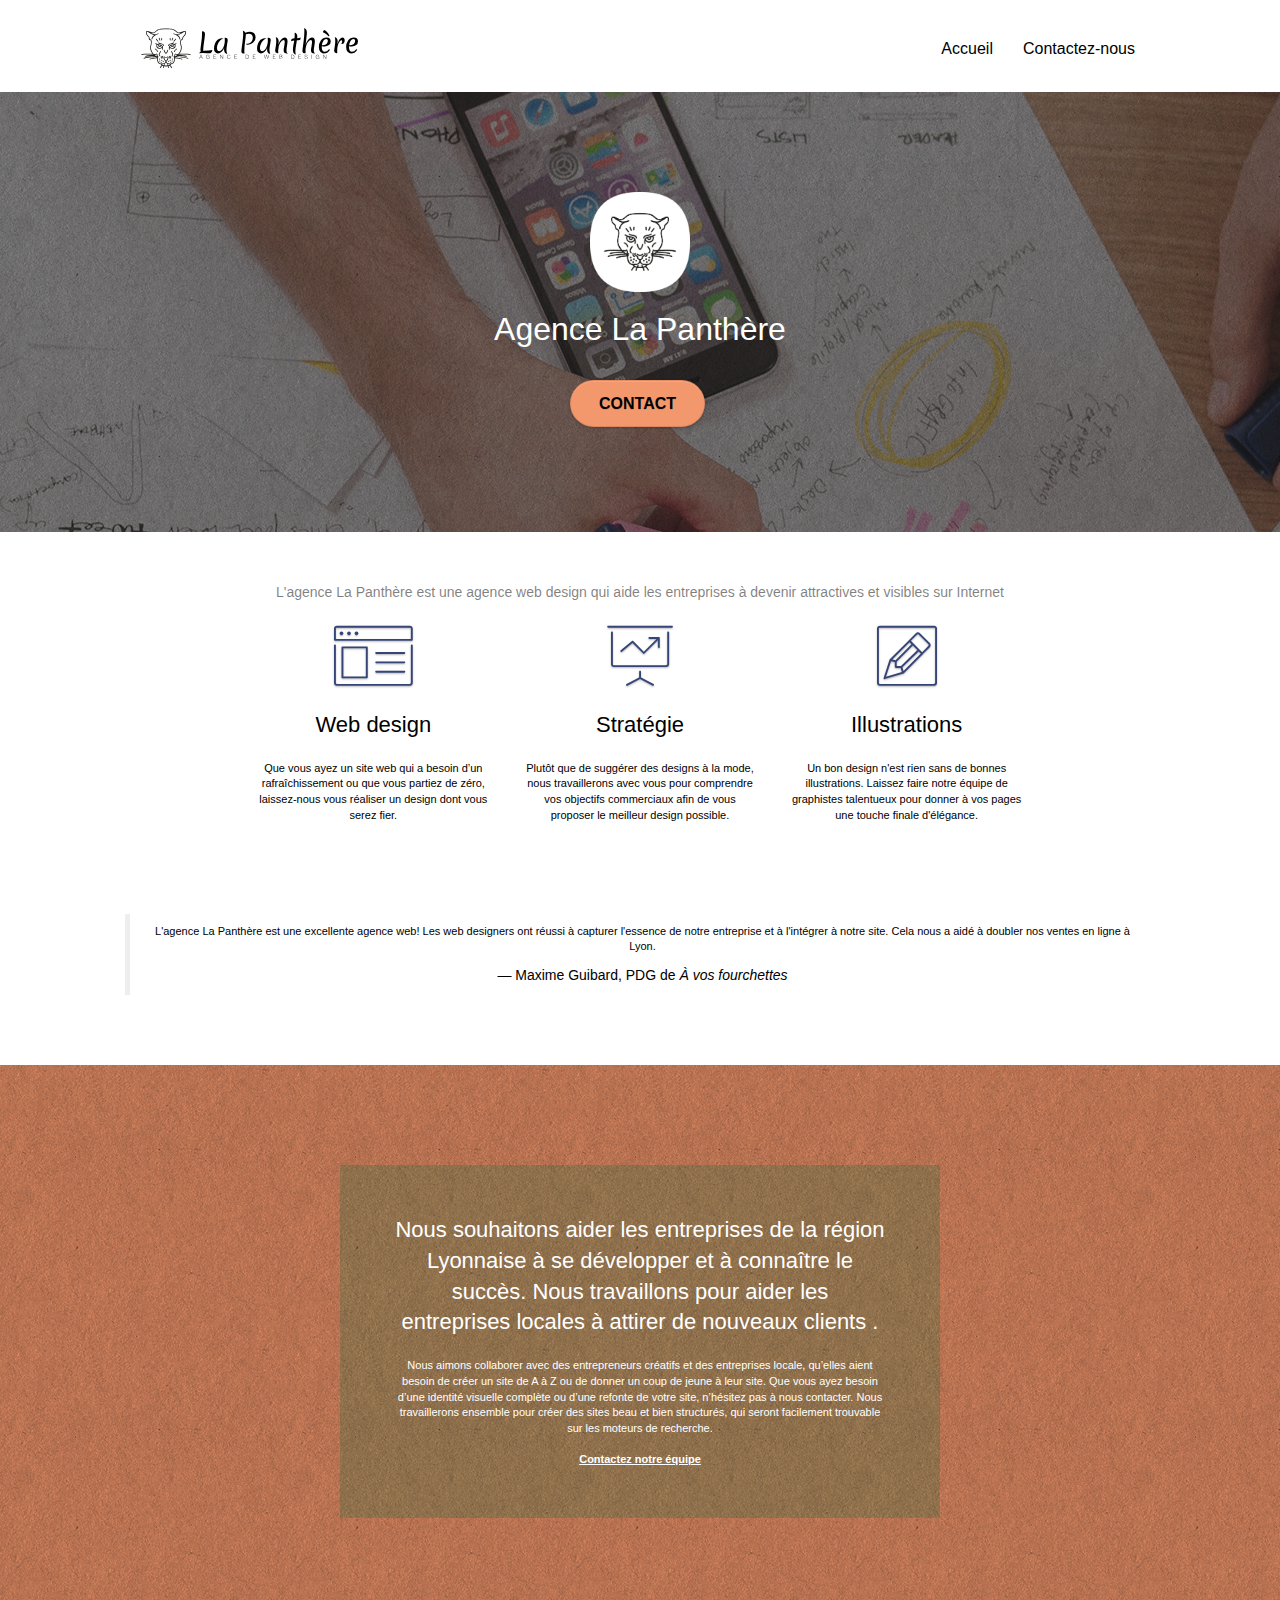
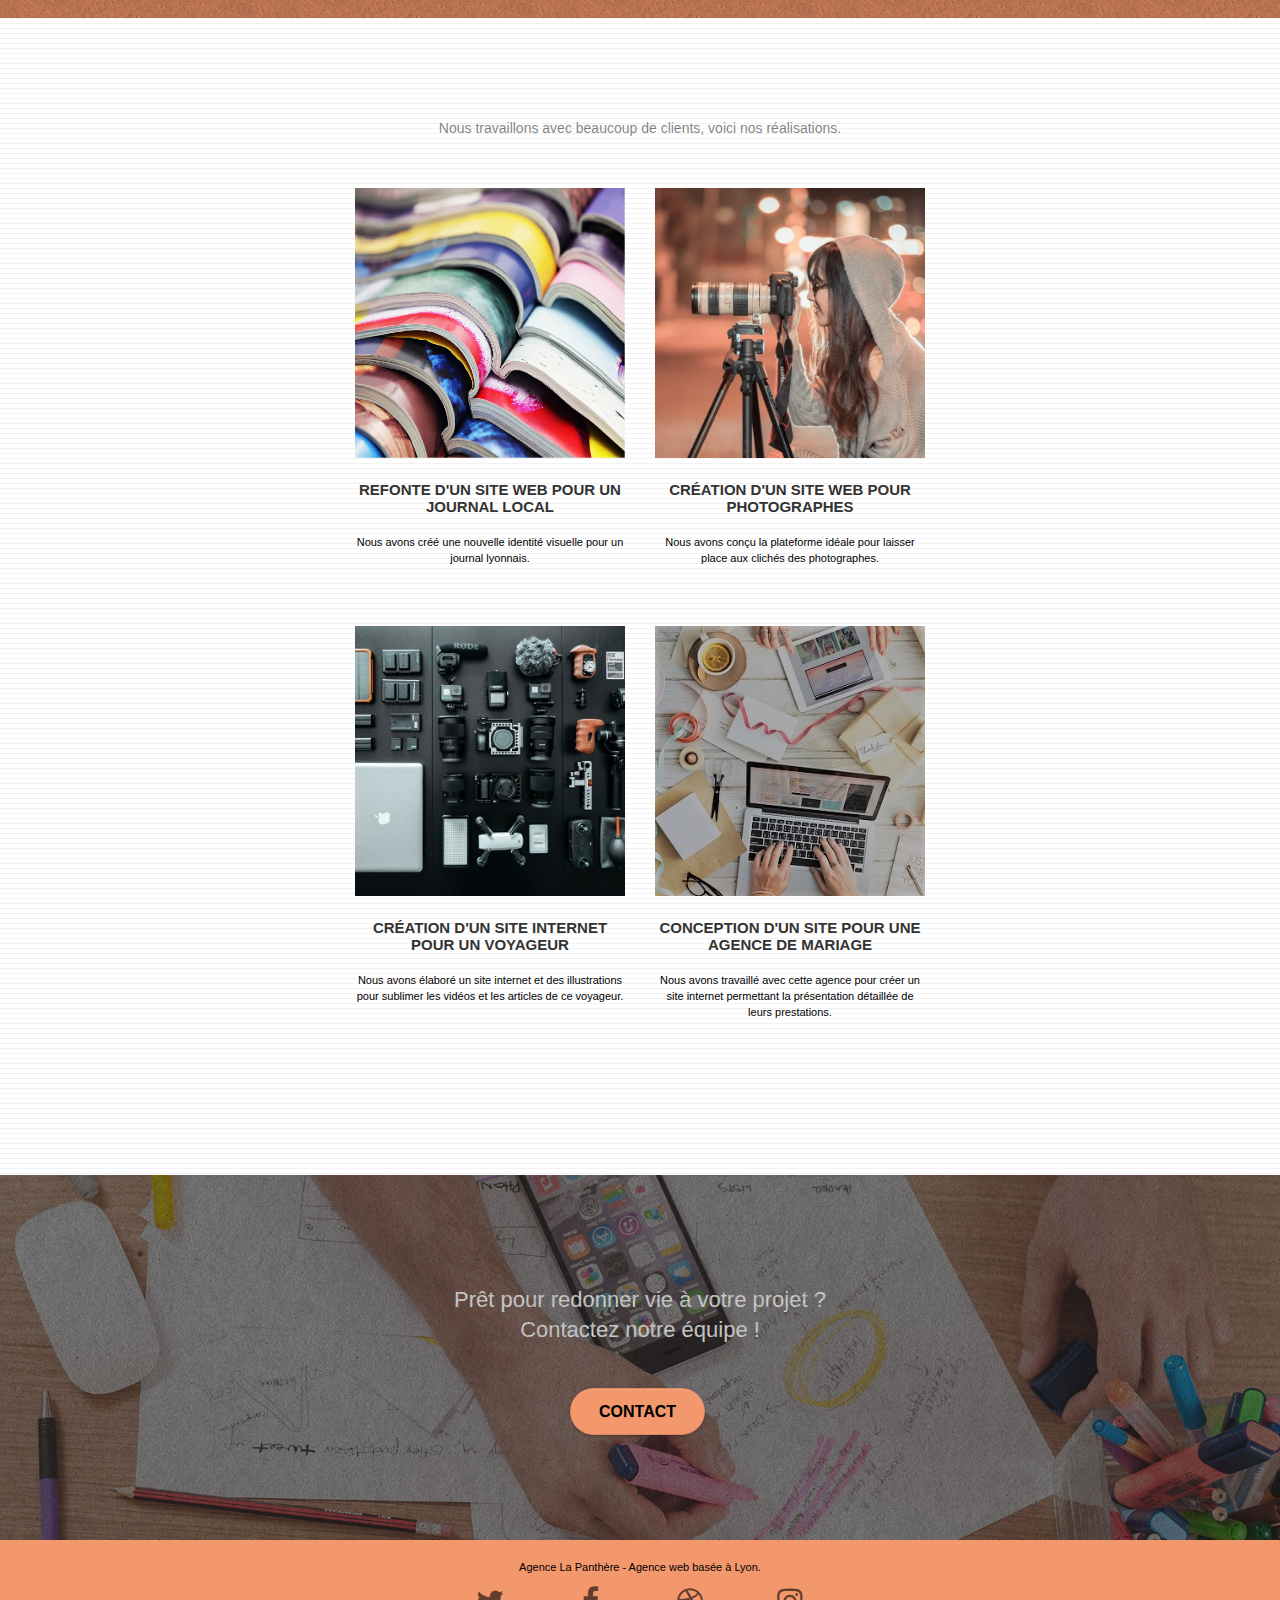
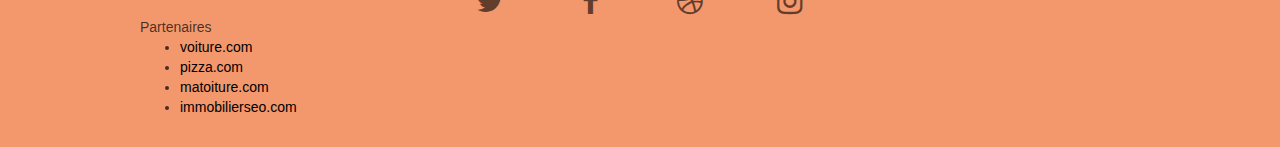
==== commit 2f207a9a: "Travaille sur les contrastes" ====
--- a/accueil.html
+++ b/accueil.html
@@ -149,7 +149,7 @@
 	<div class="container bloc-lg">
 		<div class="row">
 			<div class="col-sm-12 text-center">
-				<img alt="Image de livre empilé" src="img/title2.png" />
+				Nous travaillons avec beaucoup de clients, voici nos réalisations.
 			</div>
 		</div>
 		<div class="row tight-width-whitespace portfolio-row">
@@ -211,12 +211,17 @@
 </div>
 <!-- bloc-5-cta END -->
 
+<!-- ScrollToTop Button -->
+<a class="bloc-button btn btn-d scrollToTop" onclick="scrollToTarget('1')"><span class="fa fa-chevron-up"></span></a>
+<!-- ScrollToTop Button END-->
+
 <!-- Footer - bloc-8 -->
-<div class="bloc bgc-atomic-tangerine d-bloc" id="bloc-8">
+<footer>
+	<div class="bloc bgc-atomic-tangerine d-bloc" id="bloc-8">
 	<div class="container bloc-sm">
 		<div class="row">
 			<div class="col-sm-12">
-				<p class="text-center white">
+				<p class="text-center black">
 					Agence La Panthère - Agence web basée à Lyon.<br>
 				</p>
 				<div class="row row-no-gutters social">
@@ -240,7 +245,6 @@
 							<a class="social" href="index.html"><span class="fa fa-instagram icon-md"></span></a>
 						</div>
 					</div>
-					<div class="keywords" style="color:#F3976C;">Agence web à paris, stratégie web, web design, illustrations, design de site web, site web, web, internet, site internet, site</div>
 				</div>
 				<div class="row">
 					<div class="col-sm-4">
@@ -257,6 +261,8 @@
 		</div>
 	</div>
 </div>
+</footer>
+
 <!-- Footer - bloc-8 END -->
 
 </div>
--- a/style.css
+++ b/style.css
@@ -100,7 +100,7 @@
 }
 
 .d-bloc {
-    color: rgba(255, 255, 255, .7);
+    color: rgba(0, 0, 0, 0.7);
 }
 
 .d-bloc button:hover {
@@ -133,7 +133,7 @@
 .d-bloc h5 a,
 .d-bloc h6 a,
 .d-bloc p a {
-    color: rgba(255, 255, 255, .6);
+    color: rgba(0, 0, 0, 0.6);
 }
 
 .d-bloc .a-btn:hover,
@@ -150,7 +150,7 @@
 .d-bloc h5 a:hover,
 .d-bloc h6 a:hover,
 .d-bloc p a:hover {
-    color: rgba(255, 255, 255, 1);
+    color: rgb(0, 0, 0);
 }
 
 .d-bloc .navbar-toggle .icon-bar {
@@ -651,7 +651,7 @@
 a {
     font-family: "helvetica";
     font-weight: 400;
-    color: #575757!important;
+    color: #000000!important;
 }
 
 .container {
@@ -692,7 +692,7 @@
 
 .cta-hero {
     margin-top: 22px;
-    color: #FFFFFF!important;
+    color: #000000!important;
     text-transform: uppercase;
     padding: 12px 28px 12px 28px;
     font-size: 16px;
@@ -739,6 +739,10 @@
     color: #FFFFFF!important;
 }
 
+.black {
+    color: black!important;
+}
+
 .portfolio-thumb {
     margin-bottom: 24px;
 }
@@ -775,17 +779,17 @@
 }
 
 .tc-white {
-    color: #F3976C!important;
+    color: #ffffff!important;
 }
 
 .btn-atomic-tangerine {
     background: #F3976C;
-    color: #FFFFFF!important;
+    color: black!important;
 }
 
 .btn-atomic-tangerine:hover {
     background: #c27956!important;
-    color: #FFFFFF!important;
+    color: black!important;
 }
 
 .ltc-white {
@@ -823,6 +827,10 @@
 
 .bg-presentation {
     background-image: url("img/image-de-presentation.bmp");
+}
+
+.blockquote-footer{
+    color: #000000!important;
 }
 
 @media (max-width: 1024px) {
